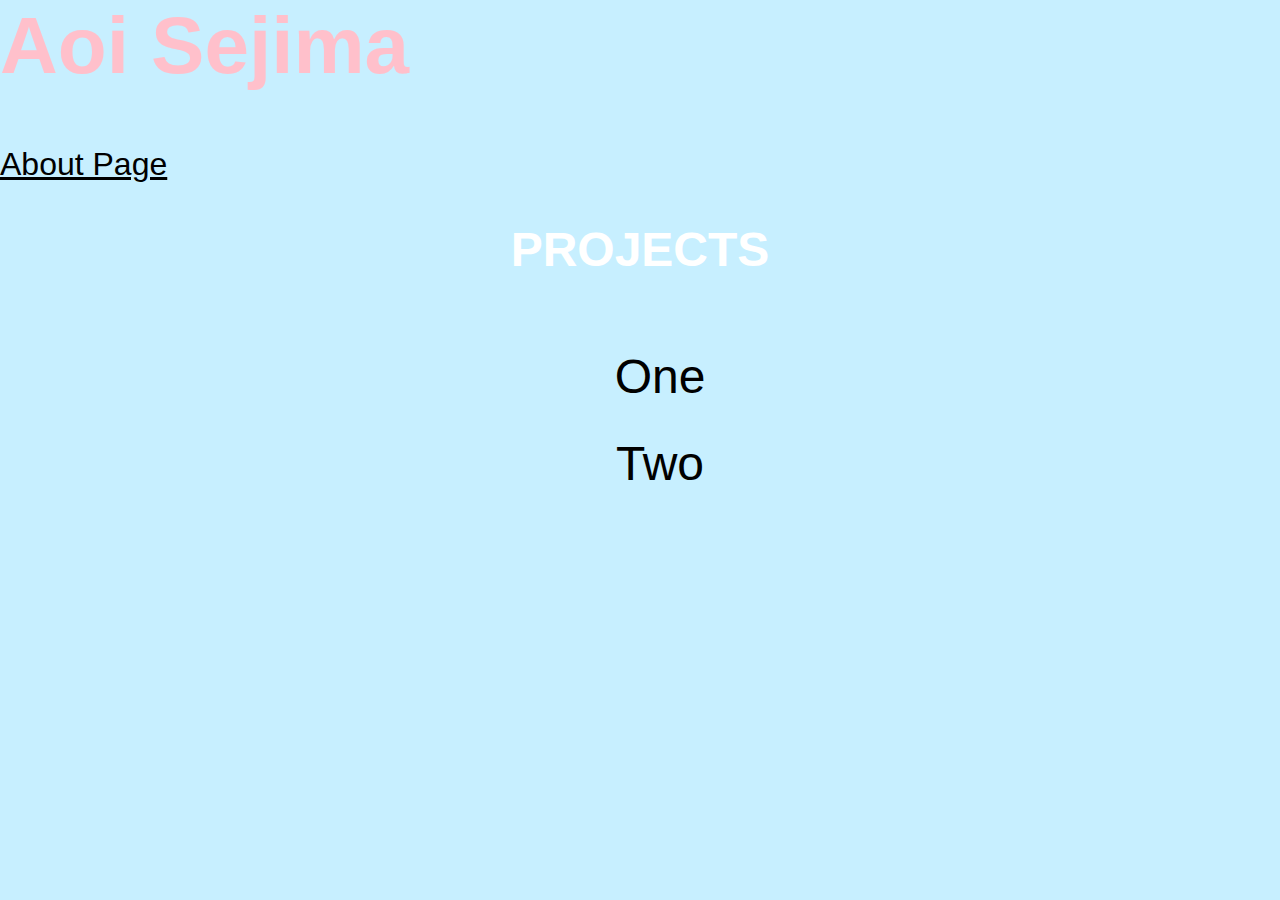
==== index.html @ 521daec0 "updated home and about page" ====
<html lang="en">

<head>
    <meta charset="utf-8">
    <meta name="viewport" content="width=device-width, initial-scale=1.0" />
    <title>Aoi Sejima - Home Page</title>
    <meta name="description" content="Landing Page for Core 2 Interaction">
    <meta name="author" content="Aoi Sejima">
   
    <link rel="shortcut icon" type="image/png" href="./favicon.png" />
    <link rel="stylesheet" href="./style.css">
</head>

<body>
    <div class="home">

      <h1 class="headline">Aoi Sejima</h1>

      <a href="./pages/about.html">About Page</a>

      <h2>PROJECTS</h2>
      <ul>
          <li><a class="nav-links" href="https://craigslist-interaction.glitch.me/">One</a></li>
          <li><a class="nav-links" href="https://craigslist-interaction.glitch.me/">Two</a></li>
      </ul>

    </div>
</body>

</html>
---- style.css ----
body {
    margin: 0;
    font-family: helvetica;
}

.home {
    width: 100%;
    height: 100%;
    background: rgb(199, 239, 255);
}

.headline {
    font-size: 5rem;
    color: pink;
}

ul {
    list-style: none;
    text-align: center;
}

li {
    padding-top: 2rem;
}

.nav-links {
    color: black;
    font-size: 3rem;
    text-decoration: none;
}

h2 {
    font-size: 3rem;
    color: white;
    text-align: center;
}

a {
    font-size: 2rem;
    color: black;
}
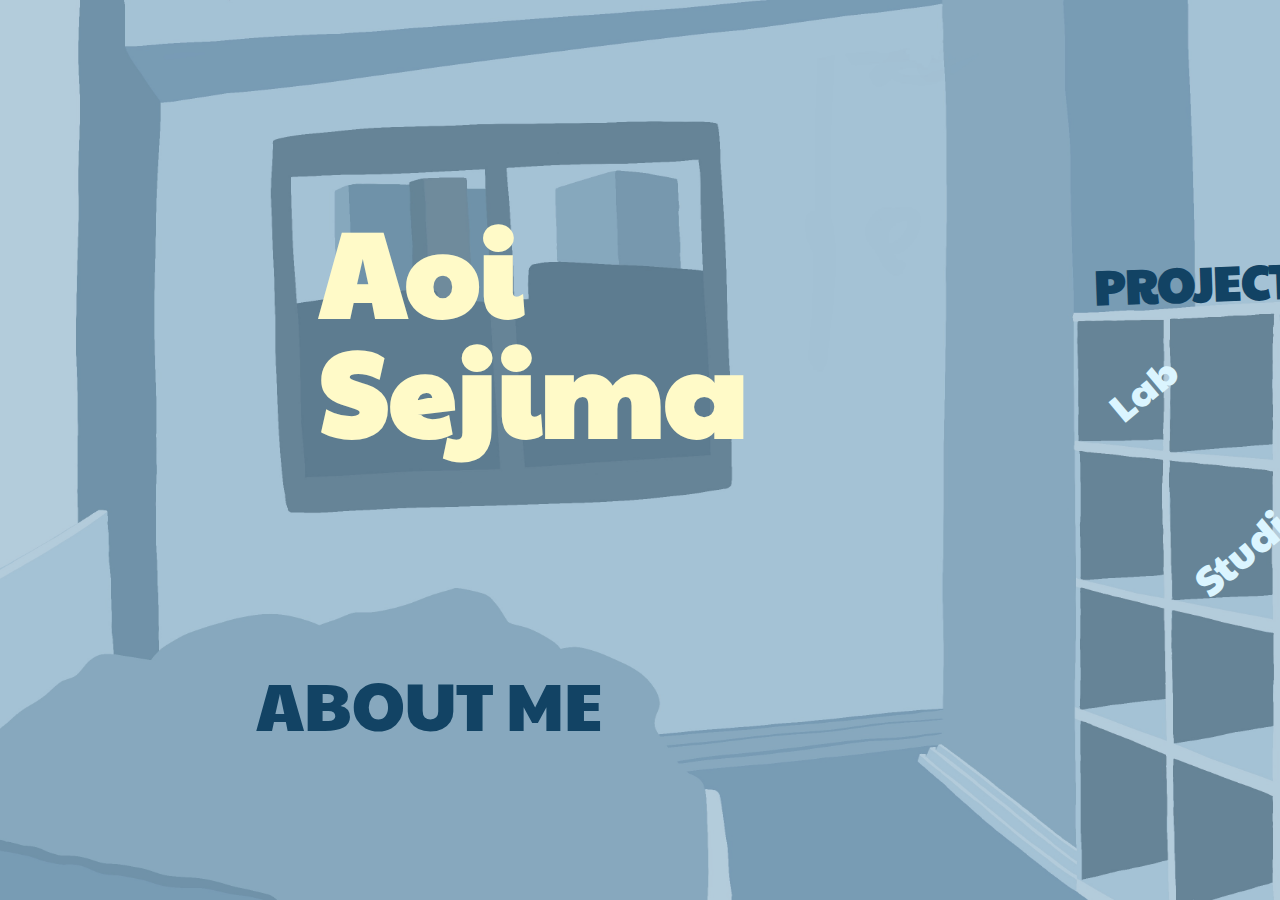
==== commit c94e8681: "created landing page" ====
--- a/index.html
+++ b/index.html
@@ -7,22 +7,28 @@
     <meta name="description" content="Landing Page for Core 2 Interaction">
     <meta name="author" content="Aoi Sejima">
    
-    <link rel="shortcut icon" type="image/png" href="./favicon.png" />
+    <link rel="shortcut icon" type="image/png" href="./images/personal_logo.png"/>
     <link rel="stylesheet" href="./style.css">
+
+    <link rel="preconnect" href="https://fonts.gstatic.com">
+    <link href="https://fonts.googleapis.com/css2?family=Paytone+One&display=swap" rel="stylesheet">
 </head>
 
 <body>
     <div class="home">
+        <img src="./images/blue_room.jpg">
+        
+        <h1 class="headline">
+            Aoi<br>
+            Sejima</h1>
 
-      <h1 class="headline">Aoi Sejima</h1>
+        <a class="about" href="./pages/about.html">ABOUT ME</a>
 
-      <a href="./pages/about.html">About Page</a>
-
-      <h2>PROJECTS</h2>
-      <ul>
-          <li><a class="nav-links" href="https://craigslist-interaction.glitch.me/">One</a></li>
-          <li><a class="nav-links" href="https://craigslist-interaction.glitch.me/">Two</a></li>
-      </ul>
+        <h2>PROJECTS</h2>
+        <ul>
+            <li><a class="lab" href="pages/lab.html">Lab</a></li>
+            <li><a class="studio" href="pages/studio.html">Studio</a></li>
+        </ul>
 
     </div>
 </body>
--- a/style.css
+++ b/style.css
@@ -1,6 +1,6 @@
 body {
     margin: 0;
-    font-family: helvetica;
+    font-family: 'Paytone One', sans-serif;
 }
 
 .home {
@@ -9,33 +9,67 @@
     background: rgb(199, 239, 255);
 }
 
+img {
+    position: absolute;
+    width: 100%;
+    height: 100%;
+    opacity: 0.7;
+    z-index: 1;
+}
+
 .headline {
-    font-size: 5rem;
-    color: pink;
+    position: absolute;
+    margin: 23vh auto auto 25vw;
+    font-size: 90pt;
+    color: rgb(255, 250, 200);
+    line-height: 90pt;
+    z-index: 2;
+}
+
+.about {
+    position: absolute;
+    margin: 73vh auto auto 20vw;
+    font-size: 50pt;
+    color: rgb(18, 67, 100);
+    text-decoration: none;
+    transform: rotate(deg);
+    z-index: 2;
+}
+
+h2 {
+    position: absolute;
+    margin: 27.5vh auto auto 85.5vw;
+    font-size: 3rem;
+    color: rgb(18, 67, 100);
+    transform: rotate(358deg);
+    z-index: 2;
 }
 
 ul {
     list-style: none;
-    text-align: center;
+    z-index: 2;
 }
 
 li {
     padding-top: 2rem;
 }
 
-.nav-links {
-    color: black;
-    font-size: 3rem;
+.lab {
+    position: absolute;
+    margin: 36.5vh auto auto 83.2vw;
+    color: rgb(219, 245, 255);;
+    font-size: 29pt;
     text-decoration: none;
+    transform: rotate(320deg);
+    z-index: 2;
 }
 
-h2 {
-    font-size: 3rem;
-    color: white;
-    text-align: center;
-}
-
-a {
-    font-size: 2rem;
-    color: black;
+.studio {
+    position: absolute;
+    margin: 50vh auto auto 89.3vw;
+    color: rgb(219, 245, 255);;
+    font-size: 31pt;
+    text-decoration: none;
+    transform: rotate(320deg);
+    z-index: 2;
 }